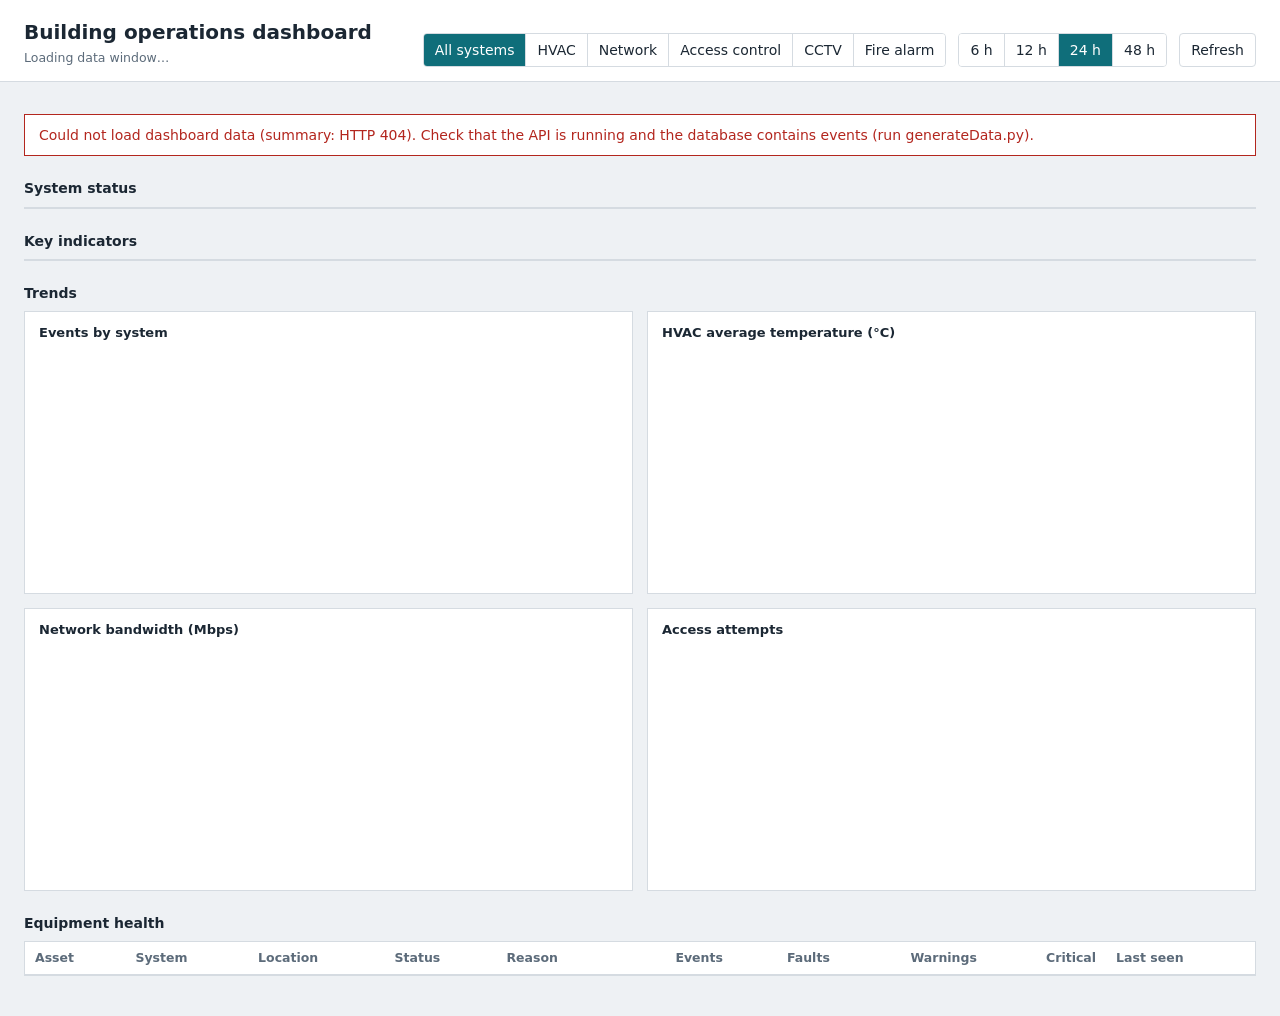
==== static/dashboard.html @ 056e15e7 "Fix README commands; add Day 3 dashboard, KPI endpoints and docs" ====
<!DOCTYPE html>
<html lang="en">

<head>
  <meta charset="utf-8">
  <meta name="viewport" content="width=device-width, initial-scale=1">
  <title>Building Operations Dashboard</title>
  <link rel="stylesheet" href="/static/style.css">
</head>

<body>
  <header>
    <div>
      <h1>Building operations dashboard</h1>
      <p id="ref">Loading data window…</p>
    </div>
    <div class="controls">
      <div class="seg" id="sysFilter" role="group" aria-label="System filter"></div>
      <div class="seg" id="hoursFilter" role="group" aria-label="Time window"></div>
      <button id="refresh" type="button">Refresh</button>
    </div>
  </header>
  <main>
    <div id="msg" role="alert"></div>
    <h2>System status</h2>
    <div id="status"></div>
    <h2>Key indicators</h2>
    <div id="kpis"></div>
    <h2>Trends</h2>
    <div id="charts">
      <section class="panel" id="p-events">
        <h3>Events by system</h3>
        <div><canvas id="c-events"></canvas></div>
      </section>
      <section class="panel" id="p-hvac">
        <h3>HVAC average temperature (°C)</h3>
        <div><canvas id="c-hvac"></canvas></div>
      </section>
      <section class="panel" id="p-net">
        <h3>Network bandwidth (Mbps)</h3>
        <div><canvas id="c-net"></canvas></div>
      </section>
      <section class="panel" id="p-acc">
        <h3>Access attempts</h3>
        <div><canvas id="c-acc"></canvas></div>
      </section>
    </div>
    <h2>Equipment health</h2>
    <div class="tablewrap">
      <table>
        <thead>
          <tr>
            <th>Asset</th>
            <th>System</th>
            <th>Location</th>
            <th>Status</th>
            <th>Reason</th>
            <th class="n">Events</th>
            <th class="n">Faults</th>
            <th class="n">Warnings</th>
            <th class="n">Critical</th>
            <th>Last seen</th>
          </tr>
        </thead>
        <tbody id="health"></tbody>
      </table>
    </div>
  </main>
  <script src="/static/chart.umd.js"></script>
  <script>
    const SYSTEMS = ["HVAC", "NETWORK", "ACCESS", "CCTV", "FIRE_ALARM"];
    const LABEL = { HVAC: "HVAC", NETWORK: "Network", ACCESS: "Access control", CCTV: "CCTV", FIRE_ALARM: "Fire alarm" };
    const COLOR = { HVAC: "#2a7f8e", NETWORK: "#4e5ba6", ACCESS: "#c27a2c", CCTV: "#7a5c99", FIRE_ALARM: "#b5473a" };
    const state = { system: "", hours: 24 };
    const charts = {};
    const $ = id => document.getElementById(id);
    const esc = s => String(s ?? "").replace(/[&<>"]/g, c => ({ "&": "&amp;", "<": "&lt;", ">": "&gt;", '"': "&quot;" }[c]));

    function seg(el, items, key, onPick) {
      el.innerHTML = "";
      items.forEach(([value, text]) => {
        const b = document.createElement("button");
        b.type = "button"; b.textContent = text;
        b.setAttribute("aria-pressed", String(state[key] === value));
        b.onclick = () => { state[key] = value; onPick(); };
        el.appendChild(b);
      });
    }
    function drawControls() {
      seg($("sysFilter"), [["", "All systems"], ...SYSTEMS.map(s => [s, LABEL[s]])], "system", load);
      seg($("hoursFilter"), [[6, "6 h"], [12, "12 h"], [24, "24 h"], [48, "48 h"]], "hours", load);
    }
    async function api(path) {
      const q = new URLSearchParams({ hours: state.hours });
      if (state.system) q.set("system_type", state.system);
      const r = await fetch(`/dashboard/${path}?${q}`);
      if (!r.ok) throw new Error(`${path}: HTTP ${r.status}`);
      return r.json();
    }
    const fmtTime = (iso, long) => new Date(iso).toLocaleString([], long
      ? { day: "2-digit", month: "short", hour: "2-digit", minute: "2-digit" } : { hour: "2-digit", minute: "2-digit" });

    function drawStatus(systems) {
      $("status").innerHTML = "";
      systems.forEach(s => {
        const b = document.createElement("button");
        b.className = `sys ${s.status}`;
        b.setAttribute("aria-pressed", String(state.system === s.type));
        b.title = "Show only this system";
        b.innerHTML = `<b>${LABEL[s.type]}</b><div class="st ${s.status}">${s.status === "OK" ? "Operational" : s.status === "UNKNOWN" ? "No data" : s.status[0] + s.status.slice(1).toLowerCase()}</div>
      <small>${s.assets} assets: ${s.ok} ok, ${s.warning} warning, ${s.critical} critical</small>`;
        b.onclick = () => { state.system = state.system === s.type ? "" : s.type; load(); };
        $("status").appendChild(b);
      });
    }
    function drawKpis(kpis) {
      $("kpis").innerHTML = kpis.map(k => `<div class="kpi" title="${esc(k.definition)}"><span>${esc(k.label)}</span>
    <strong>${k.value === null ? "n/a" : esc(k.value.toLocaleString())}${k.value !== null && k.unit ? `<i>${esc(k.unit)}</i>` : ""}</strong>
    <small>${esc(k.sub || "\u00a0")}</small></div>`).join("");
    }
    function chart(id, type, labels, datasets, opts = {}) {
      if (charts[id]) charts[id].destroy();
      charts[id] = new Chart($(id), {
        type, data: { labels, datasets }, options: {
          responsive: true, maintainAspectRatio: false, animation: false, spanGaps: true,
          interaction: { mode: "index", intersect: false },
          plugins: { legend: { display: datasets.length > 1, position: "bottom", labels: { boxWidth: 10 } } },
          scales: { x: { stacked: !!opts.stacked, ticks: { maxTicksLimit: 10, maxRotation: 0 } }, y: { stacked: !!opts.stacked, beginAtZero: opts.zero !== false } },
          elements: { point: { radius: 0 }, line: { borderWidth: 2 } }
        }
      });
    }
    function drawTrends(t) {
      const long = state.hours > 24;
      const labels = t.buckets.map(b => fmtTime(b, long));
      const sys = Object.keys(t.events_by_system);
      chart("c-events", "bar", labels, sys.map(s => ({ label: LABEL[s], data: t.events_by_system[s], backgroundColor: COLOR[s] })), { stacked: true });
      chart("c-hvac", "line", labels, [{ label: "Avg temperature", data: t.hvac_avg_temp, borderColor: COLOR.HVAC }], { zero: false });
      chart("c-net", "line", labels, [{ label: "Average", data: t.bandwidth_avg, borderColor: COLOR.NETWORK },
      { label: "Peak", data: t.bandwidth_peak, borderColor: COLOR.NETWORK, borderDash: [5, 4] }]);
      chart("c-acc", "bar", labels, [{ label: "Granted", data: t.access_granted, backgroundColor: "#2e7d4f" },
      { label: "Denied", data: t.access_denied, backgroundColor: "#b3261e" }], { stacked: true });
      const show = (id, ok) => $(id).classList.toggle("hidden", !ok);
      show("p-hvac", !state.system || state.system === "HVAC");
      show("p-net", !state.system || state.system === "NETWORK");
      show("p-acc", !state.system || state.system === "ACCESS");
    }
    function drawHealth(h) {
      const now = new Date(h.window.to);
      $("health").innerHTML = h.items.map(a => {
        const mins = a.last_seen ? Math.round((now - new Date(a.last_seen)) / 60000) : null;
        const seen = mins === null ? "never" : mins < 1 ? "at reference time" : mins < 120 ? `${mins} min before` : `${(mins / 60).toFixed(1)} h before`;
        return `<tr><td>${esc(a.name)}</td><td>${esc(LABEL[a.system_type])}</td><td>${esc(a.building)}, floor ${a.floor}, ${esc(a.zone)}</td>
      <td><span class="pill ${a.status}">${a.status}</span></td><td>${esc(a.reason)}</td>
      <td class="n">${a.events}</td><td class="n">${a.faults}</td><td class="n">${a.warnings}</td><td class="n">${a.criticals}</td><td>${seen}</td></tr>`;
      }).join("") || `<tr><td colspan="10">No assets match this filter.</td></tr>`;
    }
    async function load() {
      drawControls();
      $("msg").style.display = "none";
      try {
        const [sum, trends, health] = await Promise.all([api("summary"), api("trends"), api("equipment-health")]);
        $("ref").textContent = `Data window: ${fmtTime(sum.window.from, true)} to ${fmtTime(sum.window.to, true)} (the latest event in the database is treated as "now")`;
        drawStatus(sum.systems); drawKpis(sum.kpis); drawTrends(trends); drawHealth(health);
      } catch (e) {
        $("msg").textContent = `Could not load dashboard data (${e.message}). Check that the API is running and the database contains events (run generateData.py).`;
        $("msg").style.display = "block";
      }
    }
    $("refresh").onclick = load;
    load();
  </script>
</body>

</html>
---- static/style.css ----
:root {
  --bg: #eef1f4;
  --surface: #fff;
  --ink: #1b2733;
  --muted: #5c6b7a;
  --line: #d5dbe1;
  --accent: #0f6e7a;
  --ok: #2e7d4f;
  --warn: #b7791f;
  --crit: #b3261e;
  --unk: #7b8794;
}

@media (prefers-color-scheme: dark) {
  :root {
    --bg: #141b22;
    --surface: #1c262f;
    --ink: #e6ebf0;
    --muted: #9aa8b6;
    --line: #2f3d4a;
    --accent: #4fb3bf;
    --ok: #5cbf86;
    --warn: #e0a94a;
    --crit: #ef7b72;
    --unk: #8896a4;
  }
}

* {
  box-sizing: border-box;
}

body {
  margin: 0;
  background: var(--bg);
  color: var(--ink);
  font:
    14px/1.45 "Avenir Next",
    "Segoe UI",
    system-ui,
    sans-serif;
}

header {
  display: flex;
  flex-wrap: wrap;
  gap: 12px 24px;
  align-items: end;
  justify-content: space-between;
  padding: 18px 24px 14px;
  border-bottom: 1px solid var(--line);
  background: var(--surface);
}

h1 {
  margin: 0;
  font-size: 20px;
  font-weight: 650;
}

#ref {
  margin: 2px 0 0;
  color: var(--muted);
  font-size: 12.5px;
}

.controls {
  display: flex;
  flex-wrap: wrap;
  gap: 12px;
  align-items: center;
}

.seg {
  display: inline-flex;
  border: 1px solid var(--line);
  border-radius: 4px;
  overflow: hidden;
}

.seg button,
#refresh {
  font: inherit;
  color: var(--ink);
  background: var(--surface);
  border: 0;
  padding: 6px 11px;
  cursor: pointer;
}

.seg button + button {
  border-left: 1px solid var(--line);
}

.seg button[aria-pressed="true"] {
  background: var(--accent);
  color: #fff;
}

#refresh {
  border: 1px solid var(--line);
  border-radius: 4px;
}

button:focus-visible {
  outline: 2px solid var(--accent);
  outline-offset: 2px;
}

main {
  padding: 18px 24px 40px;
  max-width: 1400px;
  margin: 0 auto;
}

h2 {
  font-size: 14px;
  font-weight: 650;
  margin: 22px 0 8px;
}

#status {
  display: grid;
  grid-template-columns: repeat(auto-fit, minmax(180px, 1fr));
  border: 1px solid var(--line);
  background: var(--surface);
}

.sys {
  all: unset;
  box-sizing: border-box;
  cursor: pointer;
  padding: 14px 16px;
  border-left: 4px solid var(--unk);
  display: block;
}

.sys + .sys {
  border-top: 0;
}

.sys:focus-visible {
  outline: 2px solid var(--accent);
  outline-offset: -2px;
}

.sys[aria-pressed="true"] {
  background: color-mix(in srgb, var(--accent) 10%, var(--surface));
}

.sys b {
  display: block;
  font-size: 13px;
}

.sys .st {
  font-size: 22px;
  font-weight: 700;
  margin: 2px 0;
}

.sys small {
  color: var(--muted);
}

.OK {
  border-left-color: var(--ok);
}

.WARNING {
  border-left-color: var(--warn);
}

.CRITICAL {
  border-left-color: var(--crit);
}

.UNKNOWN {
  border-left-color: var(--unk);
}

.st.OK {
  color: var(--ok);
}

.st.WARNING {
  color: var(--warn);
}

.st.CRITICAL {
  color: var(--crit);
}

.st.UNKNOWN {
  color: var(--unk);
}

#kpis {
  display: grid;
  grid-template-columns: repeat(auto-fit, minmax(200px, 1fr));
  gap: 1px;
  background: var(--line);
  border: 1px solid var(--line);
}

.kpi {
  background: var(--surface);
  padding: 12px 14px;
}

.kpi span {
  color: var(--muted);
  font-size: 12.5px;
}

.kpi strong {
  display: block;
  font-size: 26px;
  font-weight: 650;
  line-height: 1.2;
}

.kpi strong i {
  font-style: normal;
  font-size: 14px;
  color: var(--muted);
  margin-left: 3px;
}

.kpi small {
  color: var(--muted);
}

#charts {
  display: grid;
  grid-template-columns: repeat(auto-fit, minmax(420px, 1fr));
  gap: 14px;
}

.panel {
  background: var(--surface);
  border: 1px solid var(--line);
  padding: 12px 14px;
}

.panel h3 {
  margin: 0 0 8px;
  font-size: 13px;
  font-weight: 650;
}

.panel div {
  position: relative;
  height: 230px;
}

.tablewrap {
  overflow-x: auto;
  border: 1px solid var(--line);
  background: var(--surface);
}

table {
  border-collapse: collapse;
  width: 100%;
  min-width: 760px;
}

th,
td {
  padding: 7px 10px;
  text-align: left;
  border-bottom: 1px solid var(--line);
  white-space: nowrap;
}

th {
  font-weight: 650;
  color: var(--muted);
  font-size: 12.5px;
}

td.n,
th.n {
  text-align: right;
  font-variant-numeric: tabular-nums;
}

.pill {
  display: inline-block;
  padding: 1px 8px;
  border-radius: 10px;
  border: 1px solid currentColor;
  font-weight: 650;
  font-size: 12px;
}

.pill.OK {
  color: var(--ok);
}

.pill.WARNING {
  color: var(--warn);
}

.pill.CRITICAL {
  color: var(--crit);
}

#msg {
  display: none;
  margin: 14px 0;
  padding: 10px 14px;
  border: 1px solid var(--crit);
  color: var(--crit);
  background: var(--surface);
}

.hidden {
  display: none !important;
}
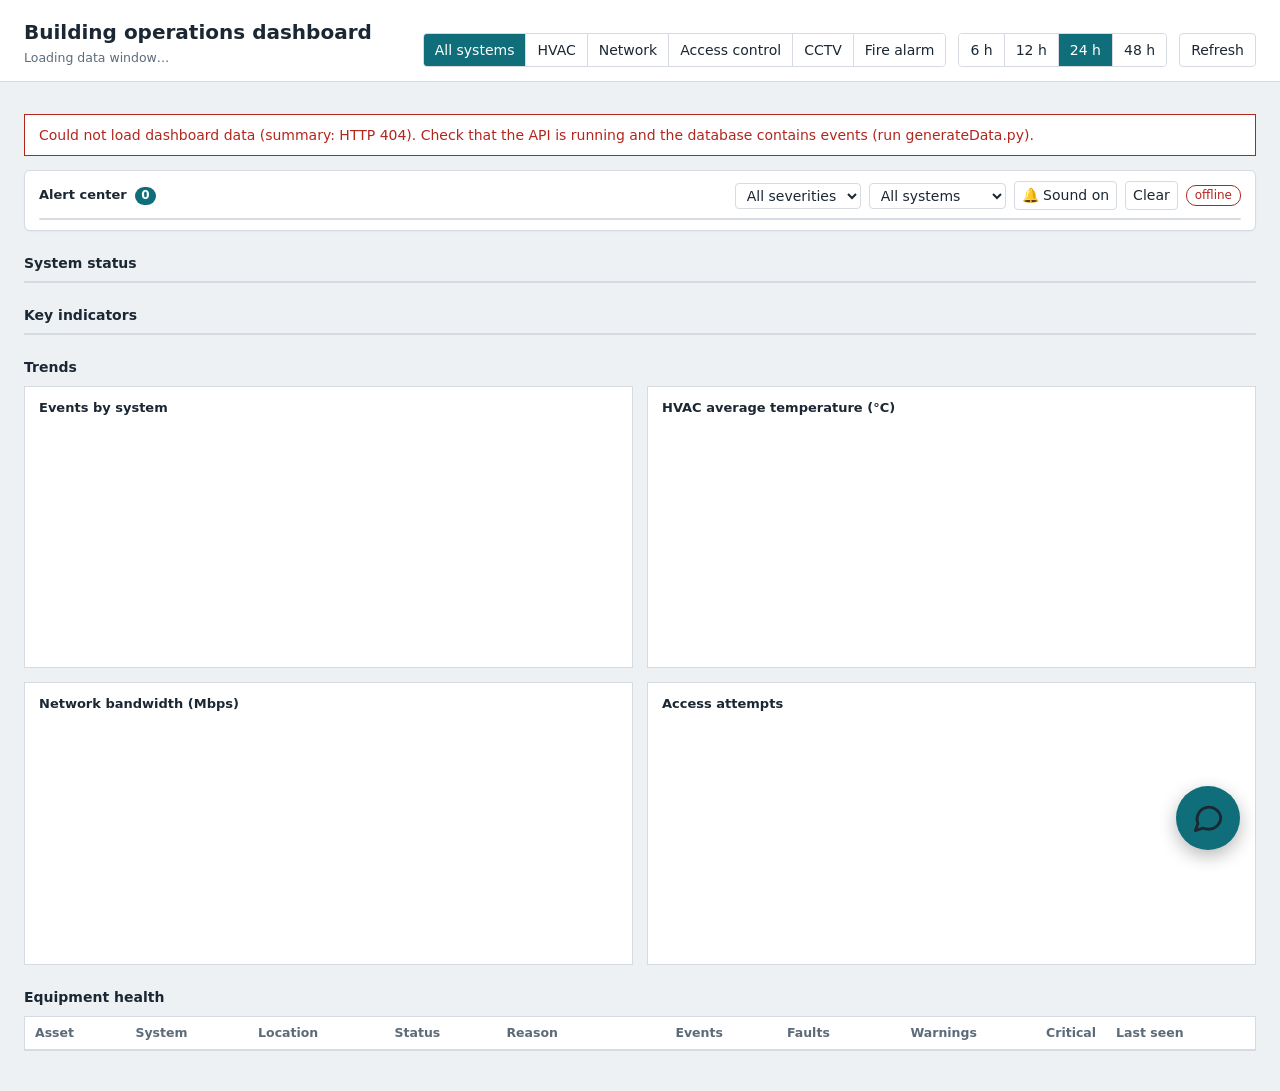
==== commit 04bb8105: "Complete Day 5: Conversational AI, chat widget, and 100% test pass verification" ====
--- a/static/dashboard.html
+++ b/static/dashboard.html
@@ -6,6 +6,8 @@
   <meta name="viewport" content="width=device-width, initial-scale=1">
   <title>Building Operations Dashboard</title>
   <link rel="stylesheet" href="/static/style.css">
+  <script src="https://cdn.socket.io/4.7.5/socket.io.min.js"></script>
+  <script src="/static/chat-widget.js" defer></script>
 </head>
 
 <body>
@@ -20,8 +22,41 @@
       <button id="refresh" type="button">Refresh</button>
     </div>
   </header>
+
+  <!-- مكان شريط التنبيهات المنبثق (Toasts) ومركز التنبيهات (Alert Center) -->
+  <div id="toasts" aria-live="assertive"></div>
+
   <main>
     <div id="msg" role="alert"></div>
+
+    <!-- مركز التنبيهات (Alert Center Widget) الجديد -->
+    <section id="alertCenter" class="panel ac">
+      <div class="ac-head">
+        <h3>Alert center <span id="acCount" class="ac-count">0</span></h3>
+        <div class="ac-tools">
+          <select id="acSeverity" aria-label="Severity filter">
+            <option value="">All severities</option>
+            <option value="CRITICAL">Critical</option>
+            <option value="WARNING">Warning</option>
+            <option value="INFO">Info</option>
+          </select>
+          <select id="acSystem" aria-label="System filter">
+            <option value="">All systems</option>
+            <option value="HVAC">HVAC</option>
+            <option value="NETWORK">Network</option>
+            <option value="ACCESS">Access control</option>
+            <option value="CCTV">CCTV</option>
+            <option value="FIRE_ALARM">Fire alarm</option>
+          </select>
+          <button id="acSound" type="button" aria-pressed="true" title="Toggle sound">🔔 Sound on</button>
+          <button id="acClear" type="button">Clear</button>
+          <span id="acConn" class="ac-conn off">offline</span>
+        </div>
+      </div>
+      <ul id="acList"></ul>
+      <p id="acEmpty" class="ac-empty">No alerts match the filters.</p>
+    </section>
+
     <h2>System status</h2>
     <div id="status"></div>
     <h2>Key indicators</h2>
@@ -66,109 +101,1174 @@
       </table>
     </div>
   </main>
+
   <script src="/static/chart.umd.js"></script>
   <script>
+    /* =========================================================
+       1. Dashboard Configuration
+    ========================================================= */
+
     const SYSTEMS = ["HVAC", "NETWORK", "ACCESS", "CCTV", "FIRE_ALARM"];
-    const LABEL = { HVAC: "HVAC", NETWORK: "Network", ACCESS: "Access control", CCTV: "CCTV", FIRE_ALARM: "Fire alarm" };
-    const COLOR = { HVAC: "#2a7f8e", NETWORK: "#4e5ba6", ACCESS: "#c27a2c", CCTV: "#7a5c99", FIRE_ALARM: "#b5473a" };
-    const state = { system: "", hours: 24 };
+
+    const LABEL = {
+      HVAC: "HVAC",
+      NETWORK: "Network",
+      ACCESS: "Access control",
+      CCTV: "CCTV",
+      FIRE_ALARM: "Fire alarm"
+    };
+
+    const COLOR = {
+      HVAC: "#2a7f8e",
+      NETWORK: "#4e5ba6",
+      ACCESS: "#c27a2c",
+      CCTV: "#7a5c99",
+      FIRE_ALARM: "#b5473a"
+    };
+
+    const state = {
+      system: "",
+      hours: 24
+    };
+
     const charts = {};
+
     const $ = id => document.getElementById(id);
-    const esc = s => String(s ?? "").replace(/[&<>"]/g, c => ({ "&": "&amp;", "<": "&lt;", ">": "&gt;", '"': "&quot;" }[c]));
+
+    const esc = value =>
+      String(value ?? "").replace(/[&<>"]/g, char => ({
+        "&": "&amp;",
+        "<": "&lt;",
+        ">": "&gt;",
+        '"': "&quot;"
+      }[char]));
+
+    const fmtTime = (iso, long = false) => {
+      const date = new Date(iso);
+
+      if (Number.isNaN(date.getTime())) return "Invalid date";
+
+      return date.toLocaleString([], long
+        ? {
+          day: "2-digit",
+          month: "short",
+          hour: "2-digit",
+          minute: "2-digit"
+        }
+        : {
+          hour: "2-digit",
+          minute: "2-digit"
+        }
+      );
+    };
+
+
+    /* =========================================================
+       2. Dashboard Filters
+    ========================================================= */
 
     function seg(el, items, key, onPick) {
       el.innerHTML = "";
+
       items.forEach(([value, text]) => {
-        const b = document.createElement("button");
-        b.type = "button"; b.textContent = text;
-        b.setAttribute("aria-pressed", String(state[key] === value));
-        b.onclick = () => { state[key] = value; onPick(); };
-        el.appendChild(b);
+        const button = document.createElement("button");
+
+        button.type = "button";
+        button.textContent = text;
+
+        button.setAttribute(
+          "aria-pressed",
+          String(state[key] === value)
+        );
+
+        button.onclick = () => {
+          if (state[key] === value) return;
+
+          state[key] = value;
+          onPick();
+        };
+
+        el.appendChild(button);
       });
     }
+
     function drawControls() {
-      seg($("sysFilter"), [["", "All systems"], ...SYSTEMS.map(s => [s, LABEL[s]])], "system", load);
-      seg($("hoursFilter"), [[6, "6 h"], [12, "12 h"], [24, "24 h"], [48, "48 h"]], "hours", load);
-    }
+      seg(
+        $("sysFilter"),
+        [
+          ["", "All systems"],
+          ...SYSTEMS.map(system => [system, LABEL[system]])
+        ],
+        "system",
+        load
+      );
+
+      seg(
+        $("hoursFilter"),
+        [
+          [6, "6 h"],
+          [12, "12 h"],
+          [24, "24 h"],
+          [48, "48 h"]
+        ],
+        "hours",
+        load
+      );
+    }
+
+
+    /* =========================================================
+       3. API Requests
+    ========================================================= */
+
     async function api(path) {
-      const q = new URLSearchParams({ hours: state.hours });
-      if (state.system) q.set("system_type", state.system);
-      const r = await fetch(`/dashboard/${path}?${q}`);
-      if (!r.ok) throw new Error(`${path}: HTTP ${r.status}`);
-      return r.json();
-    }
-    const fmtTime = (iso, long) => new Date(iso).toLocaleString([], long
-      ? { day: "2-digit", month: "short", hour: "2-digit", minute: "2-digit" } : { hour: "2-digit", minute: "2-digit" });
+      const query = new URLSearchParams({
+        hours: state.hours
+      });
+
+      if (state.system) {
+        query.set("system_type", state.system);
+      }
+
+      const response = await fetch(
+        `/dashboard/${path}?${query}`
+      );
+
+      if (!response.ok) {
+        throw new Error(`${path}: HTTP ${response.status}`);
+      }
+
+      return response.json();
+    }
+
+
+    /* =========================================================
+       4. System Status
+    ========================================================= */
 
     function drawStatus(systems) {
-      $("status").innerHTML = "";
-      systems.forEach(s => {
-        const b = document.createElement("button");
-        b.className = `sys ${s.status}`;
-        b.setAttribute("aria-pressed", String(state.system === s.type));
-        b.title = "Show only this system";
-        b.innerHTML = `<b>${LABEL[s.type]}</b><div class="st ${s.status}">${s.status === "OK" ? "Operational" : s.status === "UNKNOWN" ? "No data" : s.status[0] + s.status.slice(1).toLowerCase()}</div>
-      <small>${s.assets} assets: ${s.ok} ok, ${s.warning} warning, ${s.critical} critical</small>`;
-        b.onclick = () => { state.system = state.system === s.type ? "" : s.type; load(); };
-        $("status").appendChild(b);
+      const container = $("status");
+
+      container.innerHTML = "";
+
+      systems.forEach(system => {
+        const button = document.createElement("button");
+
+        const status = system.status || "UNKNOWN";
+
+        button.className = `sys ${esc(status)}`;
+
+        button.setAttribute(
+          "aria-pressed",
+          String(state.system === system.type)
+        );
+
+        button.title = "Show only this system";
+
+        const statusLabel =
+          status === "OK"
+            ? "Operational"
+            : status === "UNKNOWN"
+              ? "No data"
+              : status.charAt(0) + status.slice(1).toLowerCase();
+
+        button.innerHTML = `
+        <b>${esc(LABEL[system.type] || system.type)}</b>
+
+        <div class="st ${esc(status)}">
+          ${esc(statusLabel)}
+        </div>
+
+        <small>
+          ${esc(system.assets)} assets:
+          ${esc(system.ok)} ok,
+          ${esc(system.warning)} warning,
+          ${esc(system.critical)} critical
+        </small>
+      `;
+
+        button.onclick = () => {
+          state.system =
+            state.system === system.type
+              ? ""
+              : system.type;
+
+          load();
+        };
+
+        container.appendChild(button);
       });
     }
+
+
+    /* =========================================================
+       5. KPI Cards
+    ========================================================= */
+
     function drawKpis(kpis) {
-      $("kpis").innerHTML = kpis.map(k => `<div class="kpi" title="${esc(k.definition)}"><span>${esc(k.label)}</span>
-    <strong>${k.value === null ? "n/a" : esc(k.value.toLocaleString())}${k.value !== null && k.unit ? `<i>${esc(k.unit)}</i>` : ""}</strong>
-    <small>${esc(k.sub || "\u00a0")}</small></div>`).join("");
-    }
+      $("kpis").innerHTML = kpis.map(kpi => `
+      <div class="kpi" title="${esc(kpi.definition)}">
+
+        <span>${esc(kpi.label)}</span>
+
+        <strong>
+          ${kpi.value === null || kpi.value === undefined
+          ? "n/a"
+          : esc(
+            typeof kpi.value === "number"
+              ? kpi.value.toLocaleString()
+              : kpi.value
+          )
+        }
+
+          ${kpi.value !== null &&
+          kpi.value !== undefined &&
+          kpi.unit
+          ? `<i>${esc(kpi.unit)}</i>`
+          : ""
+        }
+        </strong>
+
+        <small>${esc(kpi.sub || "\u00a0")}</small>
+
+      </div>
+    `).join("");
+    }
+
+
+    /* =========================================================
+       6. Chart Configuration
+    ========================================================= */
+
     function chart(id, type, labels, datasets, opts = {}) {
-      if (charts[id]) charts[id].destroy();
-      charts[id] = new Chart($(id), {
-        type, data: { labels, datasets }, options: {
-          responsive: true, maintainAspectRatio: false, animation: false, spanGaps: true,
-          interaction: { mode: "index", intersect: false },
-          plugins: { legend: { display: datasets.length > 1, position: "bottom", labels: { boxWidth: 10 } } },
-          scales: { x: { stacked: !!opts.stacked, ticks: { maxTicksLimit: 10, maxRotation: 0 } }, y: { stacked: !!opts.stacked, beginAtZero: opts.zero !== false } },
-          elements: { point: { radius: 0 }, line: { borderWidth: 2 } }
+      const canvas = $(id);
+
+      if (!canvas) {
+        console.warn(`Chart element not found: ${id}`);
+        return;
+      }
+
+      if (charts[id]) {
+        charts[id].destroy();
+      }
+
+      charts[id] = new Chart(canvas, {
+        type,
+
+        data: {
+          labels,
+          datasets
+        },
+
+        options: {
+          responsive: true,
+          maintainAspectRatio: false,
+          animation: false,
+          spanGaps: true,
+
+          interaction: {
+            mode: "index",
+            intersect: false
+          },
+
+          plugins: {
+            legend: {
+              display: datasets.length > 1,
+              position: "bottom",
+
+              labels: {
+                boxWidth: 10
+              }
+            }
+          },
+
+          scales: {
+            x: {
+              stacked: !!opts.stacked,
+
+              ticks: {
+                maxTicksLimit: 10,
+                maxRotation: 0
+              }
+            },
+
+            y: {
+              stacked: !!opts.stacked,
+              beginAtZero: opts.zero !== false
+            }
+          },
+
+          elements: {
+            point: {
+              radius: 0
+            },
+
+            line: {
+              borderWidth: 2
+            }
+          }
         }
       });
     }
-    function drawTrends(t) {
+
+
+    /* =========================================================
+       7. Dashboard Trends
+    ========================================================= */
+
+    function drawTrends(trends) {
       const long = state.hours > 24;
-      const labels = t.buckets.map(b => fmtTime(b, long));
-      const sys = Object.keys(t.events_by_system);
-      chart("c-events", "bar", labels, sys.map(s => ({ label: LABEL[s], data: t.events_by_system[s], backgroundColor: COLOR[s] })), { stacked: true });
-      chart("c-hvac", "line", labels, [{ label: "Avg temperature", data: t.hvac_avg_temp, borderColor: COLOR.HVAC }], { zero: false });
-      chart("c-net", "line", labels, [{ label: "Average", data: t.bandwidth_avg, borderColor: COLOR.NETWORK },
-      { label: "Peak", data: t.bandwidth_peak, borderColor: COLOR.NETWORK, borderDash: [5, 4] }]);
-      chart("c-acc", "bar", labels, [{ label: "Granted", data: t.access_granted, backgroundColor: "#2e7d4f" },
-      { label: "Denied", data: t.access_denied, backgroundColor: "#b3261e" }], { stacked: true });
-      const show = (id, ok) => $(id).classList.toggle("hidden", !ok);
-      show("p-hvac", !state.system || state.system === "HVAC");
-      show("p-net", !state.system || state.system === "NETWORK");
-      show("p-acc", !state.system || state.system === "ACCESS");
-    }
-    function drawHealth(h) {
-      const now = new Date(h.window.to);
-      $("health").innerHTML = h.items.map(a => {
-        const mins = a.last_seen ? Math.round((now - new Date(a.last_seen)) / 60000) : null;
-        const seen = mins === null ? "never" : mins < 1 ? "at reference time" : mins < 120 ? `${mins} min before` : `${(mins / 60).toFixed(1)} h before`;
-        return `<tr><td>${esc(a.name)}</td><td>${esc(LABEL[a.system_type])}</td><td>${esc(a.building)}, floor ${a.floor}, ${esc(a.zone)}</td>
-      <td><span class="pill ${a.status}">${a.status}</span></td><td>${esc(a.reason)}</td>
-      <td class="n">${a.events}</td><td class="n">${a.faults}</td><td class="n">${a.warnings}</td><td class="n">${a.criticals}</td><td>${seen}</td></tr>`;
-      }).join("") || `<tr><td colspan="10">No assets match this filter.</td></tr>`;
-    }
+
+      const labels = trends.buckets.map(bucket =>
+        fmtTime(bucket, long)
+      );
+
+      const systems = Object.keys(
+        trends.events_by_system || {}
+      );
+
+      // Events by system
+      chart(
+        "c-events",
+        "bar",
+        labels,
+
+        systems.map(system => ({
+          label: LABEL[system] || system,
+
+          data: trends.events_by_system[system],
+
+          backgroundColor: COLOR[system] || "#777777"
+        })),
+
+        {
+          stacked: true
+        }
+      );
+
+
+      // HVAC temperature
+      chart(
+        "c-hvac",
+        "line",
+        labels,
+
+        [{
+          label: "Avg temperature",
+          data: trends.hvac_avg_temp,
+          borderColor: COLOR.HVAC
+        }],
+
+        {
+          zero: false
+        }
+      );
+
+
+      // Network bandwidth
+      chart(
+        "c-net",
+        "line",
+        labels,
+
+        [
+          {
+            label: "Average",
+            data: trends.bandwidth_avg,
+            borderColor: COLOR.NETWORK
+          },
+
+          {
+            label: "Peak",
+            data: trends.bandwidth_peak,
+            borderColor: COLOR.NETWORK,
+            borderDash: [5, 4]
+          }
+        ]
+      );
+
+
+      // Access control
+      chart(
+        "c-acc",
+        "bar",
+        labels,
+
+        [
+          {
+            label: "Granted",
+            data: trends.access_granted,
+            backgroundColor: "#2e7d4f"
+          },
+
+          {
+            label: "Denied",
+            data: trends.access_denied,
+            backgroundColor: "#b3261e"
+          }
+        ],
+
+        {
+          stacked: true
+        }
+      );
+
+
+      // Show charts based on selected system
+      const show = (id, visible) => {
+        const element = $(id);
+
+        if (element) {
+          element.classList.toggle("hidden", !visible);
+        }
+      };
+
+      show(
+        "p-hvac",
+        !state.system || state.system === "HVAC"
+      );
+
+      show(
+        "p-net",
+        !state.system || state.system === "NETWORK"
+      );
+
+      show(
+        "p-acc",
+        !state.system || state.system === "ACCESS"
+      );
+    }
+
+
+    /* =========================================================
+       8. Equipment Health Table
+    ========================================================= */
+
+    function drawHealth(health) {
+      const referenceTime = new Date(health.window.to);
+
+      $("health").innerHTML = health.items.map(asset => {
+
+        const lastSeen = asset.last_seen
+          ? new Date(asset.last_seen)
+          : null;
+
+        const mins = lastSeen &&
+          !Number.isNaN(lastSeen.getTime())
+          ? Math.round(
+            (referenceTime - lastSeen) / 60000
+          )
+          : null;
+
+        const seen =
+          mins === null
+            ? "never"
+            : mins < 1
+              ? "at reference time"
+              : mins < 120
+                ? `${mins} min before`
+                : `${(mins / 60).toFixed(1)} h before`;
+
+        return `
+        <tr>
+
+          <td>${esc(asset.name)}</td>
+
+          <td>
+            ${esc(LABEL[asset.system_type] || asset.system_type)}
+          </td>
+
+          <td>
+            ${esc(asset.building)},
+            floor ${esc(asset.floor)},
+            ${esc(asset.zone)}
+          </td>
+
+          <td>
+            <span class="pill ${esc(asset.status)}">
+              ${esc(asset.status)}
+            </span>
+          </td>
+
+          <td>${esc(asset.reason)}</td>
+
+          <td class="n">${esc(asset.events)}</td>
+
+          <td class="n">${esc(asset.faults)}</td>
+
+          <td class="n">${esc(asset.warnings)}</td>
+
+          <td class="n">${esc(asset.criticals)}</td>
+
+          <td>${esc(seen)}</td>
+
+        </tr>
+      `;
+
+      }).join("") || `
+      <tr>
+        <td colspan="10">
+          No assets match this filter.
+        </td>
+      </tr>
+    `;
+    }
+
+
+    /* =========================================================
+       9. Load Dashboard
+    ========================================================= */
+
+    let dashboardRequestId = 0;
+
     async function load() {
+      const requestId = ++dashboardRequestId;
+
       drawControls();
+
       $("msg").style.display = "none";
+
       try {
-        const [sum, trends, health] = await Promise.all([api("summary"), api("trends"), api("equipment-health")]);
-        $("ref").textContent = `Data window: ${fmtTime(sum.window.from, true)} to ${fmtTime(sum.window.to, true)} (the latest event in the database is treated as "now")`;
-        drawStatus(sum.systems); drawKpis(sum.kpis); drawTrends(trends); drawHealth(health);
-      } catch (e) {
-        $("msg").textContent = `Could not load dashboard data (${e.message}). Check that the API is running and the database contains events (run generateData.py).`;
+
+        const [summary, trends, health] = await Promise.all([
+          api("summary"),
+          api("trends"),
+          api("equipment-health")
+        ]);
+
+        // Ignore outdated responses
+        if (requestId !== dashboardRequestId) {
+          return;
+        }
+
+        $("ref").textContent =
+          `Data window: ${fmtTime(summary.window.from, true)} to ${fmtTime(summary.window.to, true)} (the latest event in the database is treated as "now")`;
+
+        drawStatus(summary.systems);
+
+        drawKpis(summary.kpis);
+
+        drawTrends(trends);
+
+        drawHealth(health);
+
+      } catch (error) {
+
+        if (requestId !== dashboardRequestId) {
+          return;
+        }
+
+        console.error("Dashboard loading error:", error);
+
+        $("msg").textContent =
+          `Could not load dashboard data (${error.message}). Check that the API is running and the database contains events (run generateData.py).`;
+
         $("msg").style.display = "block";
       }
     }
+
+
+    /* =========================================================
+       10. Alert Center Configuration
+    ========================================================= */
+
+    const AC = {
+      alerts: [],
+      max: 200,
+
+      filters: {
+        severity: "",
+        system: ""
+      },
+
+      sound: true,
+
+      seen: new Set()
+    };
+
+
+    /* =========================================================
+       11. Alert Sound (Web Audio API)
+    ========================================================= */
+
+    let audioCtx = null;
+
+    const TONES = {
+      CRITICAL: [880, 180, 3],
+      WARNING: [660, 150, 2],
+      INFO: [520, 120, 1]
+    };
+
+
+    function unlockAudio() {
+      const AudioContextClass =
+        window.AudioContext || window.webkitAudioContext;
+
+      if (!AudioContextClass) {
+        return;
+      }
+
+      try {
+        if (!audioCtx) {
+          audioCtx = new AudioContextClass();
+        }
+
+        if (audioCtx.state === "suspended") {
+          audioCtx.resume().catch(error => {
+            console.warn("Audio resume failed:", error);
+          });
+        }
+
+      } catch (error) {
+        console.warn("Audio initialization failed:", error);
+      }
+    }
+
+
+    // Unlock audio after user interaction
+    ["click", "keydown", "touchstart"].forEach(event => {
+      document.addEventListener(
+        event,
+        unlockAudio,
+        {
+          once: false,
+          passive: true
+        }
+      );
+    });
+
+
+    function beep(severity) {
+      if (
+        !AC.sound ||
+        !audioCtx ||
+        audioCtx.state !== "running"
+      ) {
+        return;
+      }
+
+      const [frequency, duration, times] =
+        TONES[severity] || TONES.INFO;
+
+      for (let i = 0; i < times; i++) {
+
+        const startTime =
+          audioCtx.currentTime +
+          i * (duration + 80) / 1000;
+
+        const oscillator = audioCtx.createOscillator();
+
+        const gain = audioCtx.createGain();
+
+        oscillator.type =
+          severity === "CRITICAL"
+            ? "square"
+            : "sine";
+
+        oscillator.frequency.value = frequency;
+
+        gain.gain.setValueAtTime(0.0001, startTime);
+
+        gain.gain.exponentialRampToValueAtTime(
+          0.25,
+          startTime + 0.01
+        );
+
+        gain.gain.exponentialRampToValueAtTime(
+          0.0001,
+          startTime + duration / 1000
+        );
+
+        oscillator.connect(gain).connect(
+          audioCtx.destination
+        );
+
+        oscillator.start(startTime);
+
+        oscillator.stop(
+          startTime + duration / 1000 + 0.02
+        );
+      }
+    }
+
+
+    /* =========================================================
+       12. Alert Filters
+    ========================================================= */
+
+    const passes = alert => {
+
+      return (
+        (!AC.filters.severity ||
+          alert.severity === AC.filters.severity) &&
+
+        (!AC.filters.system ||
+          alert.system_type === AC.filters.system)
+      );
+
+    };
+
+
+    /* =========================================================
+       13. Render Alerts
+    ========================================================= */
+
+    function renderAlerts() {
+
+      const list = AC.alerts.filter(passes);
+
+      $("acList").innerHTML = list.map(alert => `
+      <li class="al ${esc(alert.severity)}${alert._fresh ? " fresh" : ""}"
+          data-id="${esc(alert.id)}">
+
+        <span class="al-sev">
+          ${esc(alert.severity)}
+        </span>
+
+        <span class="al-title">
+          ${esc(alert.title)}
+        </span>
+
+        <span class="al-time">
+          ${alert.first_ts
+          ? esc(fmtTime(alert.first_ts, true))
+          : ""}
+        </span>
+
+        <span class="al-meta">
+          ${esc(LABEL[alert.system_type] || alert.system_type)}
+          · ${esc(alert.asset_name)}
+
+          ${alert.zone
+          ? " · " + esc(alert.zone)
+          : ""}
+
+          ${alert.summary
+          ? " — " + esc(alert.summary)
+          : ""}
+        </span>
+
+      </li>
+    `).join("");
+
+      $("acCount").textContent = list.length;
+
+      $("acEmpty").classList.toggle(
+        "show",
+        list.length === 0
+      );
+    }
+
+
+    /* =========================================================
+       14. Alert Filter Events
+    ========================================================= */
+
+    $("acSeverity").onchange = event => {
+
+      AC.filters.severity = event.target.value;
+
+      renderAlerts();
+    };
+
+
+    $("acSystem").onchange = event => {
+
+      AC.filters.system = event.target.value;
+
+      renderAlerts();
+    };
+
+
+    $("acClear").onclick = () => {
+
+      AC.alerts = [];
+
+      AC.seen.clear();
+
+      renderAlerts();
+    };
+
+
+    $("acSound").onclick = event => {
+
+      AC.sound = !AC.sound;
+
+      event.currentTarget.setAttribute(
+        "aria-pressed",
+        String(AC.sound)
+      );
+
+      event.currentTarget.textContent =
+        AC.sound
+          ? "🔔 Sound on"
+          : "🔕 Sound off";
+
+      if (AC.sound) {
+        unlockAudio();
+      }
+    };
+
+
+    /* =========================================================
+       15. Alert Toast Notifications
+    ========================================================= */
+
+    function showToast(alert) {
+
+      const toast = document.createElement("div");
+
+      toast.className = `toast ${esc(alert.severity)}`;
+
+      toast.setAttribute(
+        "role",
+        alert.severity === "CRITICAL"
+          ? "alert"
+          : "status"
+      );
+
+      toast.innerHTML = `
+
+      <div>
+
+        <b>
+          ${esc(alert.severity)}
+          · ${esc(alert.title)}
+        </b>
+
+        <small>
+          ${esc(LABEL[alert.system_type] || alert.system_type)}
+          · ${esc(alert.asset_name)}
+
+          ${alert.zone
+          ? " · " + esc(alert.zone)
+          : ""}
+        </small>
+
+      </div>
+
+      <button type="button" aria-label="Dismiss">
+        ×
+      </button>
+
+    `;
+
+
+      const close = () => {
+
+        if (!toast.isConnected) return;
+
+        toast.classList.add("out");
+
+        setTimeout(() => {
+          toast.remove();
+        }, 300);
+
+      };
+
+
+      toast.querySelector("button").onclick = close;
+
+      $("toasts").prepend(toast);
+
+
+      // Keep maximum 4 visible notifications
+      while ($("toasts").children.length > 4) {
+
+        $("toasts").lastChild.remove();
+
+      }
+
+
+      // Critical alerts remain until manually dismissed
+      // Automatically dismiss all alerts after 8 seconds
+      setTimeout(close, 5000);
+      // if (alert.severity !== "CRITICAL") {
+
+      //   setTimeout(close, 8000);
+
+      // }
+    }
+
+
+    /* =========================================================
+       16. Handle New Real-Time Alerts
+    ========================================================= */
+
+    function onNewAlert(alert) {
+
+      if (
+        !alert ||
+        alert.id == null ||
+        AC.seen.has(alert.id)
+      ) {
+        return;
+      }
+
+
+      // Prevent duplicate alerts
+      AC.seen.add(alert.id);
+
+
+      // Mark as fresh
+      alert._fresh = true;
+
+
+      // Add newest alert at the beginning
+      AC.alerts.unshift(alert);
+
+
+      // Keep maximum 200 alerts
+      if (AC.alerts.length > AC.max) {
+
+        const removed = AC.alerts.splice(AC.max);
+
+        removed.forEach(item => {
+          AC.seen.delete(item.id);
+        });
+
+      }
+
+
+      // Render updated alert list
+      renderAlerts();
+
+
+      // Remove fresh highlight after 6 seconds
+      setTimeout(() => {
+
+        alert._fresh = false;
+
+        renderAlerts();
+
+      }, 6000);
+
+
+      // Sound and toast only if alert matches filters
+      if (passes(alert)) {
+
+        beep(alert.severity);
+
+        showToast(alert);
+
+      }
+
+
+      /*
+        Important:
+        Do not call load() here.
+  
+        Alert Center is independent from Dashboard charts.
+        This avoids sending 3 additional API requests
+        every time a new alert arrives.
+      */
+    }
+
+
+    /* =========================================================
+       17. Load Existing Alerts
+    ========================================================= */
+
+    async function loadInitialAlerts() {
+
+      try {
+
+        const response = await fetch("/alerts?limit=50");
+
+        if (!response.ok) {
+
+          throw new Error(
+            `Alerts API: HTTP ${response.status}`
+          );
+
+        }
+
+        const data = await response.json();
+
+        const items = Array.isArray(data.items)
+          ? data.items
+          : [];
+
+
+        // Sort newest first
+        items.sort((a, b) => {
+
+          const timeA = new Date(
+            a.first_ts || 0
+          ).getTime();
+
+          const timeB = new Date(
+            b.first_ts || 0
+          ).getTime();
+
+          return timeB - timeA;
+
+        });
+
+
+        items.forEach(alert => {
+
+          if (
+            alert.id == null ||
+            AC.seen.has(alert.id)
+          ) {
+            return;
+          }
+
+          AC.seen.add(alert.id);
+
+          AC.alerts.push(alert);
+
+        });
+
+
+        // Respect maximum alert limit
+        AC.alerts = AC.alerts.slice(0, AC.max);
+
+
+        // Render initial alerts
+        renderAlerts();
+
+      } catch (error) {
+
+        console.error(
+          "Failed to load initial alerts:",
+          error
+        );
+
+      }
+    }
+
+
+    /* =========================================================
+       18. Socket.io Connection
+    ========================================================= */
+
+    let alertSocket = null;
+
+
+    function connectAlerts() {
+
+      if (typeof io === "undefined") {
+
+        console.warn(
+          "Socket.io client not loaded"
+        );
+
+        $("acConn").textContent = "offline";
+
+        $("acConn").className = "ac-conn off";
+
+        return null;
+      }
+
+
+      // Prevent duplicate connections
+      if (alertSocket) {
+
+        return alertSocket;
+
+      }
+
+
+      alertSocket = io({
+
+        transports: [
+          "websocket",
+          "polling"
+        ],
+
+        reconnection: true,
+
+        reconnectionDelay: 1000,
+
+        reconnectionDelayMax: 8000
+
+      });
+
+
+      const conn = $("acConn");
+
+
+      const setConn = connected => {
+
+        conn.textContent =
+          connected ? "live" : "offline";
+
+        conn.className =
+          "ac-conn " +
+          (connected ? "on" : "off");
+
+      };
+
+
+      alertSocket.on("connect", () => {
+
+        console.log(
+          "Alert Center connected:",
+          alertSocket.id
+        );
+
+        setConn(true);
+
+      });
+
+
+      alertSocket.on("disconnect", reason => {
+
+        console.warn(
+          "Alert Center disconnected:",
+          reason
+        );
+
+        setConn(false);
+
+      });
+
+
+      alertSocket.on("connect_error", error => {
+
+        console.error(
+          "Socket.io connection error:",
+          error.message
+        );
+
+        setConn(false);
+
+      });
+
+
+      // Listen for new real-time alerts
+      alertSocket.on("new_alert", onNewAlert);
+
+
+      return alertSocket;
+    }
+
+
+    /* =========================================================
+       19. Dashboard Initialization
+    ========================================================= */
+
     $("refresh").onclick = load;
+
+
+    // Load dashboard once
     load();
+
+
+    // Load existing alerts once
+    loadInitialAlerts();
+
+
+    // Establish one Socket.io connection
+    connectAlerts();
+
+
+    console.log(
+      "Dashboard and Alert Center initialized successfully."
+    );
+
   </script>
 </body>
 
--- a/static/style.css
+++ b/static/style.css
@@ -249,7 +249,7 @@
   font-weight: 650;
 }
 
-.panel div {
+#charts .panel > div {
   position: relative;
   height: 230px;
 }
@@ -319,3 +319,103 @@
 .hidden {
   display: none !important;
 }
+/* ---------- Alert Center ---------- */
+:root {
+  --info: #2f6fb5;
+}
+@media (prefers-color-scheme: dark) {
+  :root { --info: #6aa7e8; }
+}
+
+.ac { 
+  margin-bottom: 14px; 
+  background: var(--surface, #fff);
+  border: 1px solid var(--line, #e2e8f0);
+  border-radius: 6px;
+  padding: 10px 14px; /* قللنا الحشوة الداخلية عشان تكون ملمومة */
+  box-shadow: 0 1px 2px rgba(0,0,0,0.04);
+}
+
+.ac-head {  
+  display: flex; flex-wrap: wrap; gap: 8px 16px;  
+  justify-content: space-between; align-items: center; margin-bottom: 8px; /* قللنا المسافة التحتية */
+}
+.ac-head h3 { margin: 0; font-size: 13px; font-weight: 650; }
+.ac-count {
+  display: inline-block; min-width: 20px; padding: 0 6px; margin-left: 4px;
+  border-radius: 10px; background: var(--accent); color: #fff;
+  font-size: 12px; text-align: center;
+}
+.ac-tools { display: flex; flex-wrap: wrap; gap: 8px; align-items: center; }
+.ac-tools select, .ac-tools button {
+  font: inherit; color: var(--ink); background: var(--surface);
+  border: 1px solid var(--line); border-radius: 4px; padding: 3px 7px; cursor: pointer;
+}
+.ac-conn { font-size: 12px; padding: 1px 8px; border-radius: 10px; border: 1px solid currentColor; }
+.ac-conn.on  { color: var(--ok); }
+.ac-conn.off { color: var(--crit); }
+
+#acList {  
+  list-style: none; margin: 0; padding: 0;  
+  max-height: 200px; /* صغرنا الـ max-height عشان ما تاخدش مساحة بيضاء واسعة لو اللستة فاضية أو صغيرة */
+  overflow-y: auto;  
+  border: 1px solid var(--line, #e2e8f0); 
+  border-radius: 4px; 
+}
+.al {  
+  display: grid; grid-template-columns: auto 1fr auto; gap: 2px 10px;  
+  padding: 6px 10px; /* قللنا ارتفاع السطر الواحد عشان يبقوا متلاصقين وشكلهم أشيك */
+  border-bottom: 1px solid var(--line, #e2e8f0);  
+  border-left: 4px solid #94a3b8; background: var(--surface, #fff);  
+  animation: alIn .35s ease-out; align-items: center;
+}
+.al:last-child { border-bottom: 0; }
+.al .al-sev   { font-weight: 700; font-size: 11.5px; grid-row: span 2; align-self: center; }
+.al .al-title { font-weight: 650; }
+.al .al-meta  { color: var(--muted); font-size: 12px; }
+.al .al-time  { color: var(--muted); font-size: 12px; grid-row: span 2; align-self: center; }
+.al.CRITICAL { border-left-color: var(--crit); }
+.al.WARNING  { border-left-color: var(--warn); }
+.al.INFO     { border-left-color: var(--info); }
+.al.CRITICAL .al-sev { color: var(--crit); }
+.al.WARNING  .al-sev { color: var(--warn); }
+.al.INFO     .al-sev { color: var(--info); }
+.al.fresh { background: color-mix(in srgb, var(--crit) 8%, var(--surface)); }
+.ac-empty { display: none; color: var(--muted); margin: 8px 0 0; }
+.ac-empty.show { display: block; }
+
+@keyframes alIn {
+  from { opacity: 0; transform: translateY(-8px); }
+  to   { opacity: 1; transform: none; }
+}
+
+/* ---------- Toasts ---------- */
+#toasts {
+  position: fixed; top: 12px; left: 50%; transform: translateX(-50%);
+  z-index: 1000; display: flex; flex-direction: column; gap: 8px;
+  width: min(560px, calc(100vw - 24px)); pointer-events: none;
+}
+.toast {
+  pointer-events: auto; display: flex; gap: 10px; align-items: flex-start;
+  padding: 10px 14px; border-radius: 6px; color: #fff;
+  box-shadow: 0 6px 20px rgba(0,0,0,.28);
+  animation: toastIn .3s ease-out;
+}
+.toast.out { opacity: 0; transform: translateY(-10px); transition: .3s; }
+.toast.CRITICAL { background: var(--crit); }
+.toast.WARNING  { background: #9a6410; }
+.toast.INFO     { background: var(--info); }
+.toast b { display: block; }
+.toast small { opacity: .9; }
+.toast button {
+  all: unset; margin-left: auto; cursor: pointer; padding: 0 4px; font-size: 18px; line-height: 1;
+}
+.toast button:focus-visible { outline: 2px solid #fff; }
+.toast.CRITICAL { animation: toastIn .3s ease-out, pulse 1.2s ease-in-out 3; }
+
+@keyframes toastIn { from { opacity: 0; transform: translateY(-14px); } to { opacity: 1; transform: none; } }
+@keyframes pulse   { 50% { box-shadow: 0 0 0 6px color-mix(in srgb, var(--crit) 35%, transparent); } }
+
+@media (prefers-reduced-motion: reduce) {
+  .al, .toast { animation: none !important; }
+}
